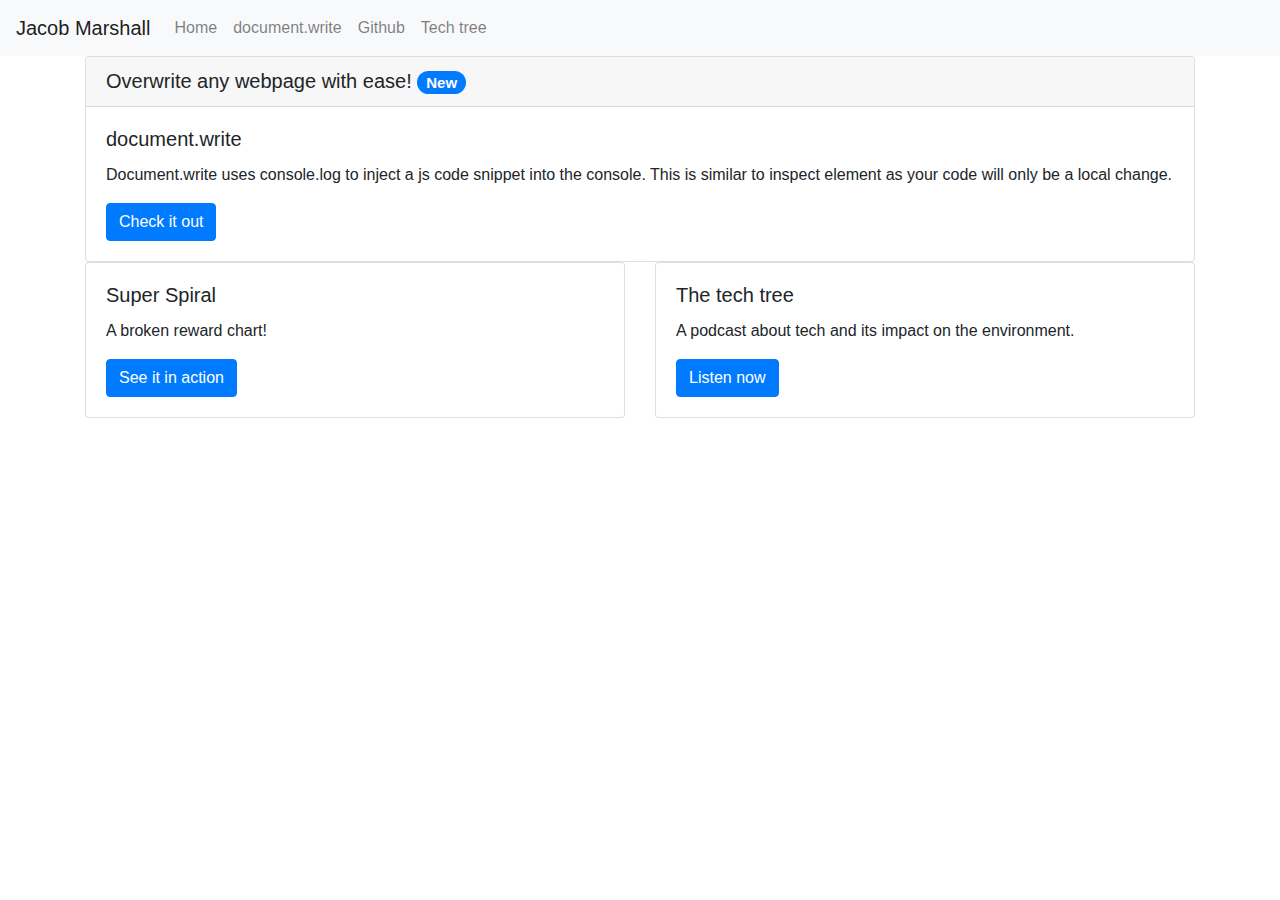
==== index.html @ 99a1a921 "Update index.html" ====
<html>
<head>
<link rel="stylesheet" href="https://stackpath.bootstrapcdn.com/bootstrap/4.4.1/css/bootstrap.min.css" integrity="sha384-Vkoo8x4CGsO3+Hhxv8T/Q5PaXtkKtu6ug5TOeNV6gBiFeWPGFN9MuhOf23Q9Ifjh" crossorigin="anonymous">
<title>Home | Jacob Marshall</title>
</head>
<body>
<nav class="navbar navbar-expand-lg navbar-light bg-light">
  <a class="navbar-brand" href="github.com/jacob-marshall">Jacob Marshall</a>
  <button class="navbar-toggler" type="button" data-toggle="collapse" data-target="#navbarNavAltMarkup" aria-controls="navbarNavAltMarkup" aria-expanded="false" aria-label="Toggle navigation">
    <span class="navbar-toggler-icon"></span>
  </button>
  <div class="collapse navbar-collapse" id="navbarNavAltMarkup">
    <div class="navbar-nav">
      <a class="nav-item nav-link" href="#">Home </a>
      <a class="nav-item nav-link" href="jacob-marshall.github.io/document.write/home.html" tabindex="-1" aria-disabled="true">document.write</a>
      <a class="nav-item nav-link" href="github.com/jacob-marshall">Github</a>
      <a class="nav-item nav-link" href="anchor.fm/tech-tree">Tech tree</a>
    </div>
  </div>
</nav>
  <div class="container">
<div class="card">
  <h5 class="card-header">Overwrite any webpage with ease! <span class="badge badge-pill badge-primary">New</span></h5>
  <div class="card-body">
    <h5 class="card-title">document.write</h5>
    <p class="card-text">Document.write uses console.log to inject a js code snippet into the console. This is similar to inspect element as your code will only be a local change.</p>
    <a href="https://jacob-marshall.github.io/document.write/home.html" class="btn btn-primary">Check it out</a>
  </div>
    </div>
  <div class="row">
  <div class="col-sm-6">
    <div class="card">
      <div class="card-body">
        <h5 class="card-title">Super Spiral</h5>
        <p class="card-text">A broken reward chart!</p>
        <a href="https://jacob-marshall.github.io/Super-Spiral/login.html" class="btn btn-primary">See it in action</a>
      </div>
    </div>
  </div>
  <div class="col-sm-6">
    <div class="card">
      <div class="card-body">
        <h5 class="card-title">The tech tree</h5>
        <p class="card-text">A podcast about tech and its impact on the environment.</p>
        <a href="anchor.fm/tech-tree" class="btn btn-primary">Listen now</a>
      </div>
    </div>
  </div>
</div>
    </div>
</div>
  </body>
</html>
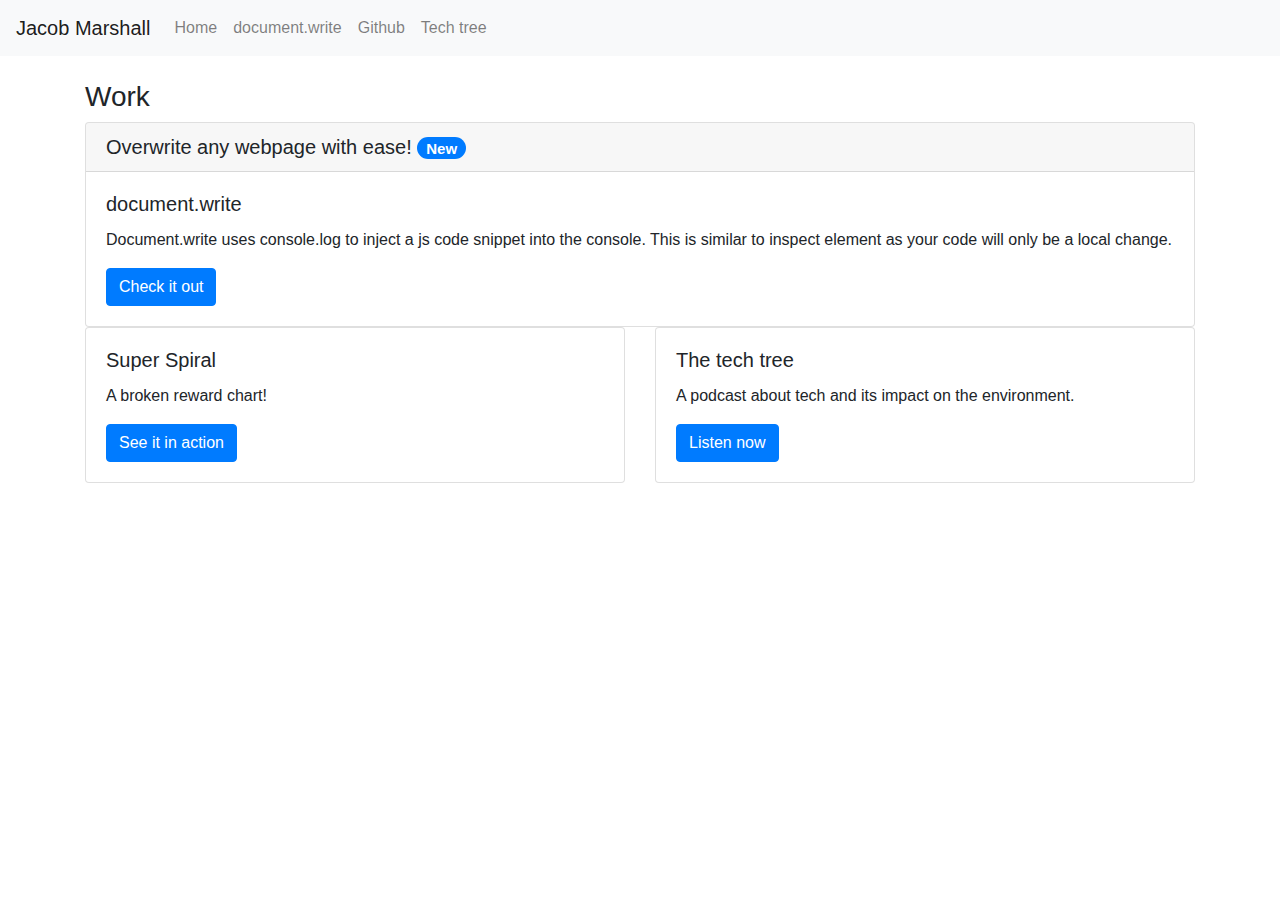
==== commit 42441e4a: "Update index.html" ====
--- a/index.html
+++ b/index.html
@@ -1,6 +1,7 @@
 <html>
 <head>
 <link rel="stylesheet" href="https://stackpath.bootstrapcdn.com/bootstrap/4.4.1/css/bootstrap.min.css" integrity="sha384-Vkoo8x4CGsO3+Hhxv8T/Q5PaXtkKtu6ug5TOeNV6gBiFeWPGFN9MuhOf23Q9Ifjh" crossorigin="anonymous">
+<link rel="stylesheet" href="style.css">
 <title>Home | Jacob Marshall</title>
 </head>
 <body>
@@ -19,6 +20,10 @@
   </div>
 </nav>
   <div class="container">
+    <div class="header"
+    <br></br>
+    <h3>Work</h3>
+</div>
 <div class="card">
   <h5 class="card-header">Overwrite any webpage with ease! <span class="badge badge-pill badge-primary">New</span></h5>
   <div class="card-body">
--- a/style.css
+++ b/style.css
@@ -0,0 +1 @@
+.card
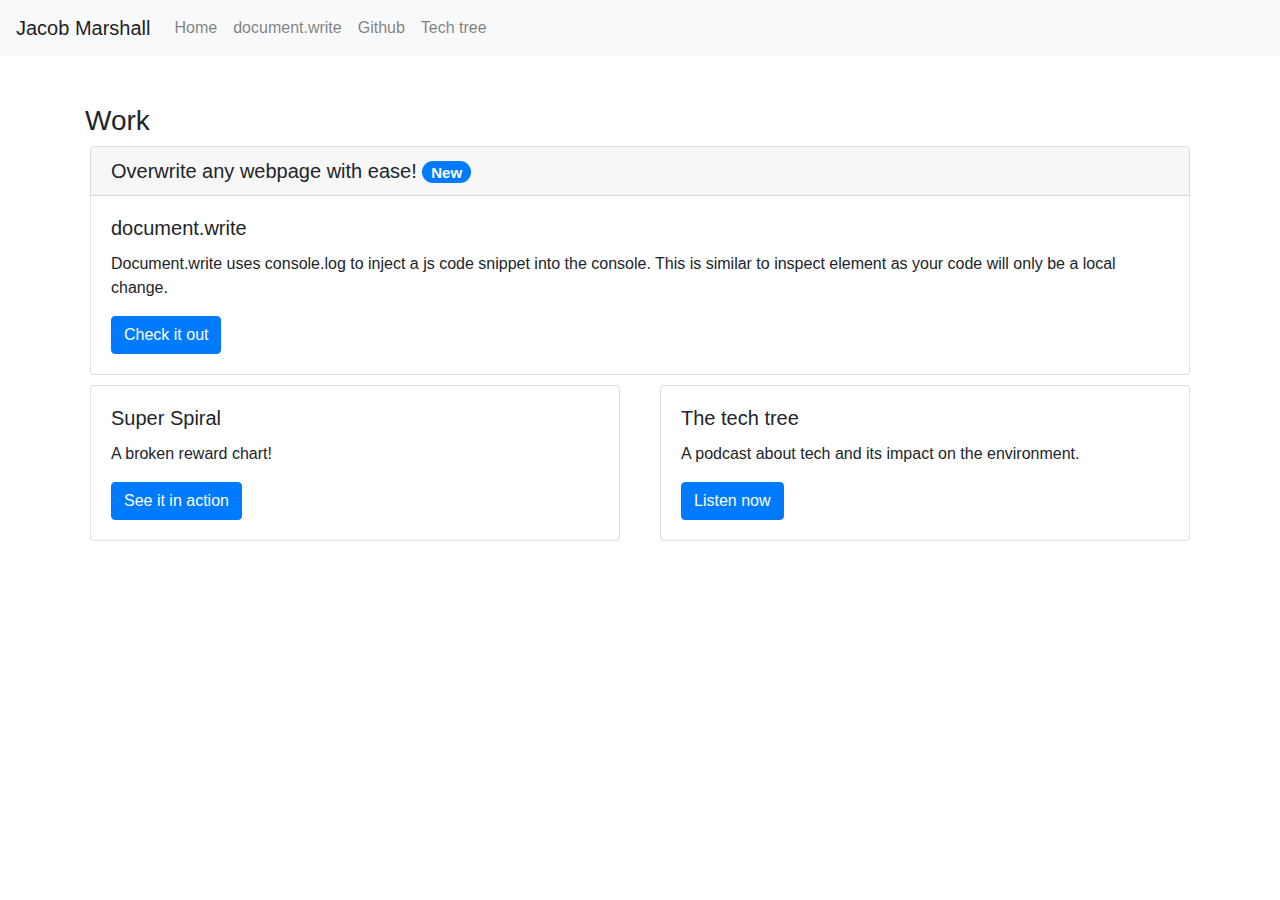
==== commit fa8ed679: "Align header" ====
--- a/index.html
+++ b/index.html
@@ -20,7 +20,7 @@
   </div>
 </nav>
   <div class="container">
-    <div class="header"
+    <div class="header">
     <br></br>
     <h3>Work</h3>
 </div>
--- a/style.css
+++ b/style.css
@@ -1 +1,6 @@
-.card
+.card {
+  margin: 5px
+}
+.header {
+  align: centre
+}
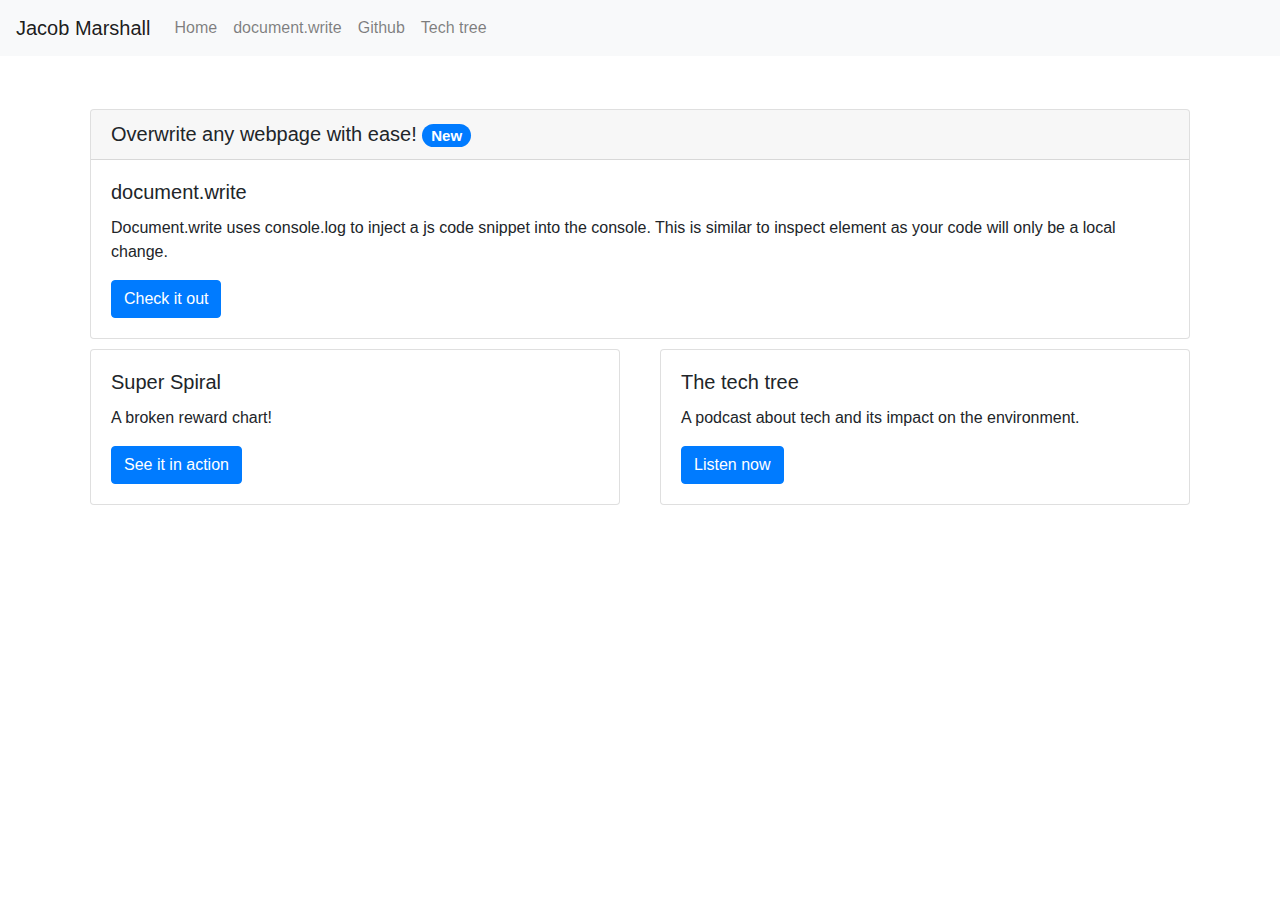
==== commit e6865825: "Update index.html" ====
--- a/index.html
+++ b/index.html
@@ -1,7 +1,10 @@
-<html>
+<!DOCTYPE html>
+<html lang="en">
 <head>
 <link rel="stylesheet" href="https://stackpath.bootstrapcdn.com/bootstrap/4.4.1/css/bootstrap.min.css" integrity="sha384-Vkoo8x4CGsO3+Hhxv8T/Q5PaXtkKtu6ug5TOeNV6gBiFeWPGFN9MuhOf23Q9Ifjh" crossorigin="anonymous">
 <link rel="stylesheet" href="style.css">
+<meta name="viewport" content="width=device-width, initial-scale=1">
+<meta name="description" content="Free lance web development">
 <title>Home | Jacob Marshall</title>
 </head>
 <body>
@@ -22,7 +25,6 @@
   <div class="container">
     <div class="header">
     <br></br>
-    <h3>Work</h3>
 </div>
 <div class="card">
   <h5 class="card-header">Overwrite any webpage with ease! <span class="badge badge-pill badge-primary">New</span></h5>
--- a/style.css
+++ b/style.css
@@ -1,6 +1,6 @@
 .card {
   margin: 5px
 }
-.header {
+div.header {
   align: centre
 }
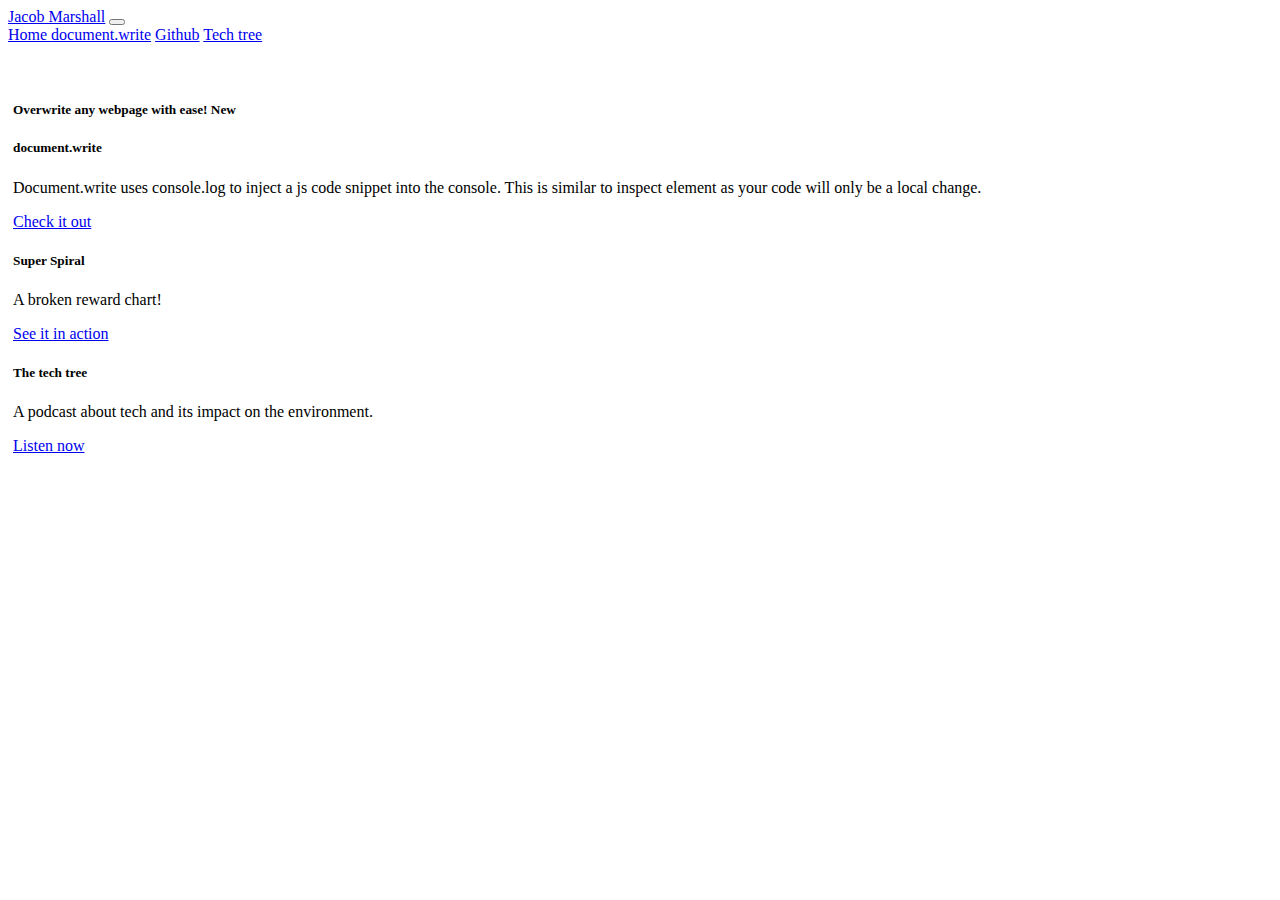
==== commit 862ffd01: "Update index.html" ====
--- a/index.html
+++ b/index.html
@@ -1,8 +1,8 @@
 <!DOCTYPE html>
 <html lang="en">
 <head>
-<link rel="stylesheet" href="https://stackpath.bootstrapcdn.com/bootstrap/4.4.1/css/bootstrap.min.css" integrity="sha384-Vkoo8x4CGsO3+Hhxv8T/Q5PaXtkKtu6ug5TOeNV6gBiFeWPGFN9MuhOf23Q9Ifjh" crossorigin="anonymous">
-<link rel="stylesheet" href="style.css">
+<link rel="stylesheet" href="https://stackpath.bootstrapcdn.com/bootstrap/4.5.0/css/bootstrap.min.css" integrity="sha384-9aIt2nRpC12Uk9gS9baDl411NQApFmC26EwAOH8WgZl5MYYxFfc+NcPb1dKGj7Sk" crossorigin="anonymous">
+ <link rel="stylesheet" href="style.css">
 <meta name="viewport" content="width=device-width, initial-scale=1">
 <meta name="description" content="Free lance web development">
 <title>Home | Jacob Marshall</title>
@@ -16,9 +16,9 @@
   <div class="collapse navbar-collapse" id="navbarNavAltMarkup">
     <div class="navbar-nav">
       <a class="nav-item nav-link" href="#">Home </a>
-      <a class="nav-item nav-link" href="jacob-marshall.github.io/document.write/home.html" tabindex="-1" aria-disabled="true">document.write</a>
-      <a class="nav-item nav-link" href="github.com/jacob-marshall">Github</a>
-      <a class="nav-item nav-link" href="anchor.fm/tech-tree">Tech tree</a>
+      <a class="nav-item nav-link" href="https://jacob-marshall.github.io/document.write/home.html" tabindex="-1" aria-disabled="true">document.write</a>
+      <a class="nav-item nav-link" href="https://github.com/jacob-marshall">Github</a>
+      <a class="nav-item nav-link" href="https://anchor.fm/tech-tree">Tech tree</a>
     </div>
   </div>
 </nav>
@@ -49,7 +49,7 @@
       <div class="card-body">
         <h5 class="card-title">The tech tree</h5>
         <p class="card-text">A podcast about tech and its impact on the environment.</p>
-        <a href="anchor.fm/tech-tree" class="btn btn-primary">Listen now</a>
+        <a href="https://anchor.fm/tech-tree" class="btn btn-primary">Listen now</a>
       </div>
     </div>
   </div>
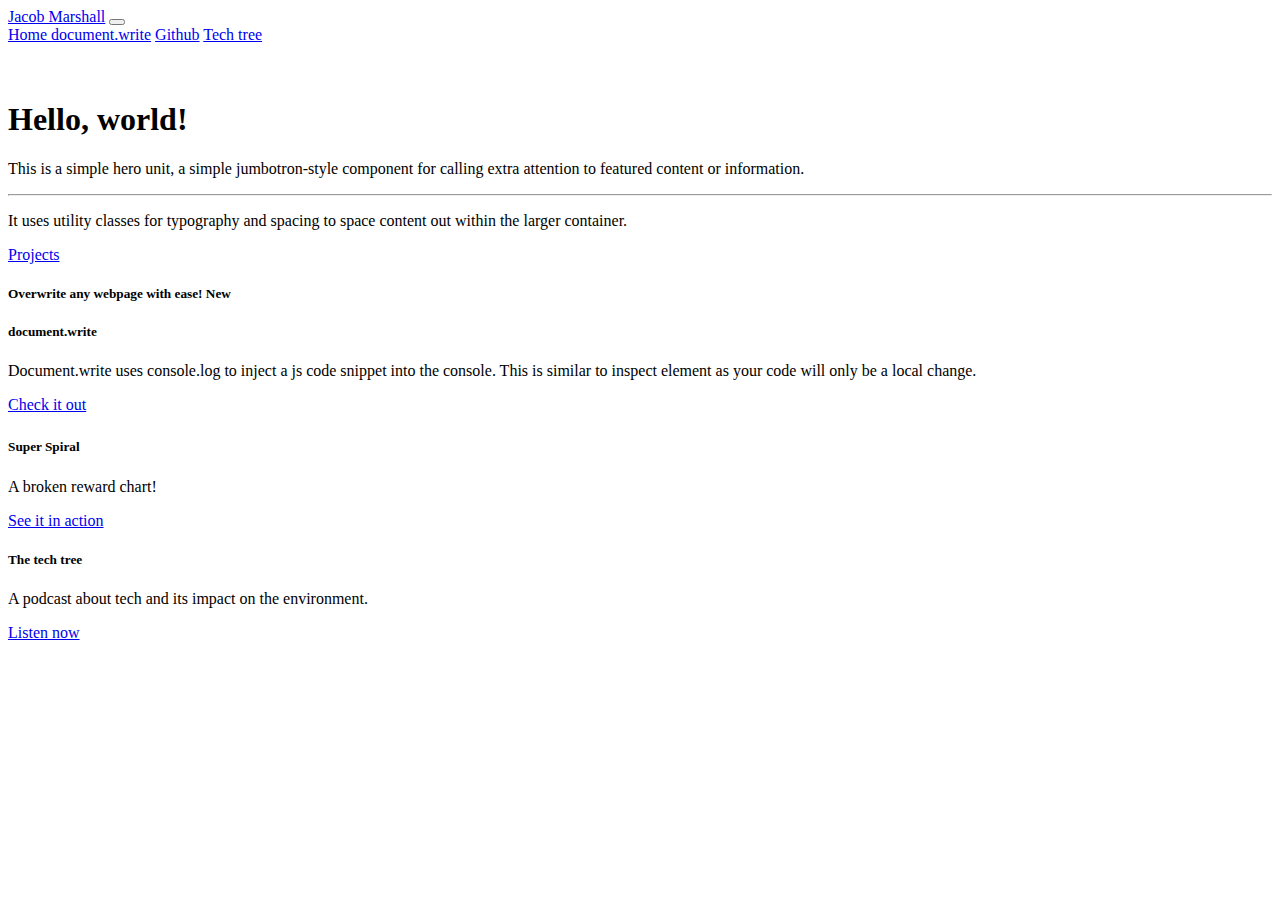
==== commit 9f0073fc: "Update index.html" ====
--- a/index.html
+++ b/index.html
@@ -2,9 +2,9 @@
 <html lang="en">
 <head>
 <link rel="stylesheet" href="https://stackpath.bootstrapcdn.com/bootstrap/4.5.0/css/bootstrap.min.css" integrity="sha384-9aIt2nRpC12Uk9gS9baDl411NQApFmC26EwAOH8WgZl5MYYxFfc+NcPb1dKGj7Sk" crossorigin="anonymous">
- <link rel="stylesheet" href="style.css">
+ <link rel="stylesheet" href="https://jacob-marshall.github.io/style.css">
 <meta name="viewport" content="width=device-width, initial-scale=1">
-<meta name="description" content="Free lance web development">
+<meta name="description" content="Freelance web development">
 <title>Home | Jacob Marshall</title>
 </head>
 <body>
@@ -26,7 +26,14 @@
     <div class="header">
     <br></br>
 </div>
-<div class="card">
+ <div class="jumbotron">
+  <h1 class="display-4">Hello, world!</h1>
+  <p class="lead">This is a simple hero unit, a simple jumbotron-style component for calling extra attention to featured content or information.</p>
+  <hr class="my-4">
+  <p>It uses utility classes for typography and spacing to space content out within the larger container.</p>
+  <a class="btn btn-primary btn-lg" href="#projects" role="button">Projects</a>
+</div>
+<div class="card" id="projects">
   <h5 class="card-header">Overwrite any webpage with ease! <span class="badge badge-pill badge-primary">New</span></h5>
   <div class="card-body">
     <h5 class="card-title">document.write</h5>
